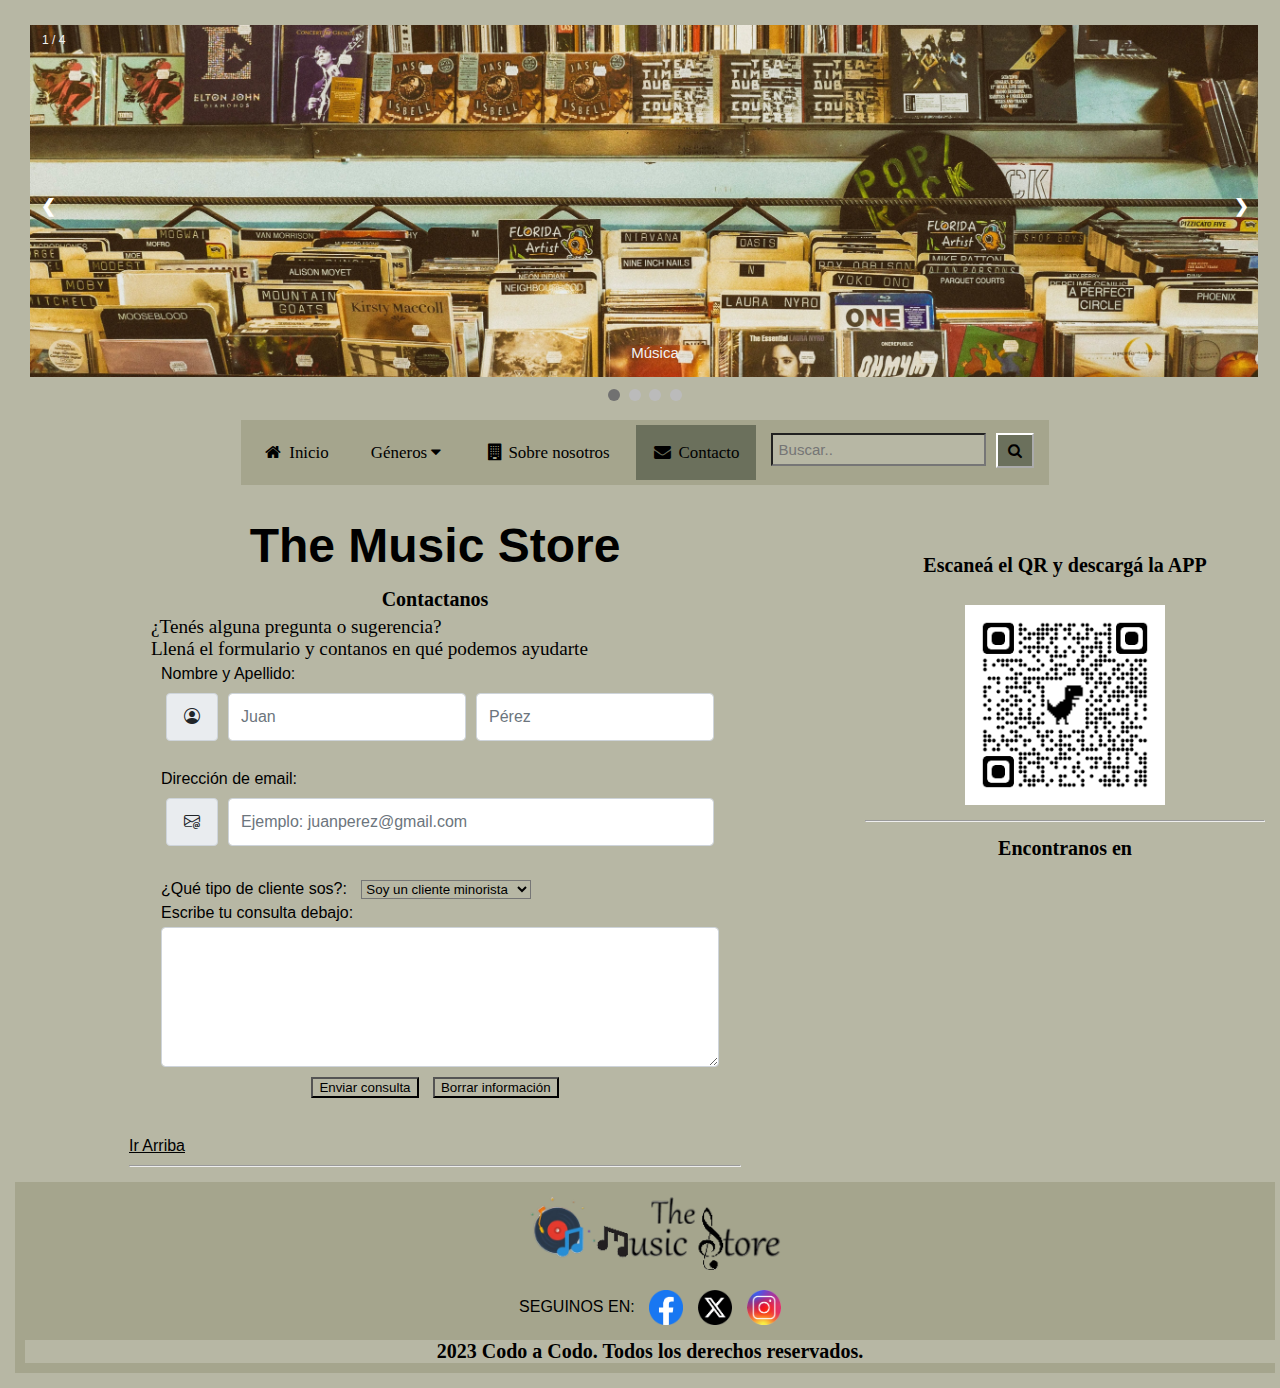
==== contacto.html @ 7a44b541 "comentario" ====
<!DOCTYPE html>
<html lang="en">

<head>
  <meta charset="UTF-8">
  <meta name="viewport" content="width=device-width, initial-scale=1.0">
  <title>The Music Store</title>
  <!-- Aquí se agrega el favicon o el ícono que acompaña el titulo de la página -->
  <link rel="icon" href="./Img/Disk.png">

  <!-- Se agrega Bootstrap para la construcción del formulario y los íconos -->

  <link rel="stylesheet" href="./css/bootstrap.css">
  <link rel="stylesheet" href="https://cdn.jsdelivr.net/npm/bootstrap-icons@1.11.1/font/bootstrap-icons.css">
  <link rel="stylesheet" href="https://cdnjs.cloudflare.com/ajax/libs/font-awesome/4.7.0/css/font-awesome.min.css">


  <!-- CSS Externo -->
  <link rel="stylesheet" href="./css/estilos.css">

</head>

<body>
  <!--Agrego el contenedor que llama al grid-->
  <div class="grid-container">
    <header class="header">

    </header>


    <nav class="midnav" id="navegador">

      <!-- Los menús index, contacto, etc. son enlaces a otros archivos html creados anteriormente -->
      <a href="index.html"><i class="fa fa-fw fa-home"></i>Inicio</a>

      <div class="dropdown">
        <button class="dropbtn" onclick="subMenu()">Géneros
          <i class="fa fa-caret-down"></i>
        </button>
        <div class="dropdown-content" id="miDropdown">
          <a class="active" href="genero1.html"><i class="fa fa-music"></i>Rock</a>
          <a href="genero2.html"><i class="fa fa-music"></i>Cumbia</a>
          <a href="genero3.html"><i class="fa fa-music"></i>Trap</a>
        </div>

      </div>

      <a href="nosotros.html"><i class="fa fa-building"></i>Sobre nosotros</a>
      <a class="active" href="contacto.html"><i class="fa fa-fw fa-envelope"></i>Contacto</a>
      <a href="javascript:void(0);" class="icon" onclick="miMenu()">
        <i class="fa fa-bars" style="color: #000000;"></i></a>

      <div class="search-container">
        <!-- <form action="/action_page.php"> --> <!--validar la busqueda con php -->
        <input type="text" placeholder="Buscar.." name="buscar">
        <button type="submit"><i class="fa fa-search"></i></button>
        <!-- </form> -->
      </div>
    </nav>


    <main class="contenido">
      <br>
      <h1>The Music Store</h1>
      <!-- Sección de formulario -->
      <section id="contacto">
        <!-- Aquí introducimos el código que creará el formulario -->
        <div class="container-lg">
          <div class="text-center">
            <h3>Contactanos</h3>
            <p class="nuevaconsulta">¿Tenés alguna pregunta o sugerencia? <br>
              Llená el formulario y contanos en qué podemos ayudarte</p>
          </div>

          <div class="row justify-content-center my-5">

            <div class="col-lg-6">
              <form>
                <label for="nombre" class="form-label">Nombre y Apellido:</label>
                <div class="mb-4 input-group">
                  <span class="input-group-text">
                    <i class="bi bi-person-circle" style="background-color: #ffffff00;"></i>
                  </span>
                  <input type="text" class="form-control" id="nombre" placeholder="Juan">
                  <input type="text" class="form-control" id="apellido" placeholder="Pérez">
                </div>

                <label for="email" class="form-label">Dirección de email:</label>
                <div class="mb-4 input-group">
                  <span class="input-group-text">
                    <i class="bi bi-envelope-at" style="background-color: #ffffff00;"></i>
                  </span>
                  <input type="email" class="form-control" id="email" autocomplete="off" placeholder="Ejemplo: juanperez@gmail.com">
                </div>

                <label for="TipoConsulta" class="form-label">¿Qué tipo de cliente sos?:</label>
                <select class="form-select" id="TipoConsulta">
                  <option value="ClienteGeneral" selected>Soy un cliente minorista</option>
                  <option value="Artista">Soy un artista</option>
                  <option value="SelloDiscografico">Soy un sello discográfico</option>
                </select>
                <br>

                <label for="consulta" class="form-label">Escribe tu consulta debajo:</label>
                <textarea id="consulta" class="form-control" style="height: 140px"></textarea>

                <div class="mb-4 text-center">
                  <button type="submit" class="btn btn-secondary" id="enviar">Enviar consulta</button>
                  <button type="reset" class="btn btn-primary">Borrar información</button>
                </div>
              </form>
            </div>
          </div>
        </div>
      </section>
      <!-- Esto crea un enlace que nos lleva al inicio de la página -->
      <a href="#">Ir Arriba</a>
      <hr>
    </main>


    <aside class="lateral">
      
     <section class="qr_sect">
      <h3>Escaneá el QR y descargá la APP</h3>
      <br>
      <img class="imgqr" src="./Img/qrcode_boobooboo.netlify.app.png" alt="qrcode_boobooboo" >
      <br>
    </section>
      <hr>
      <!-- Sección Mapa -->
      <section class="map_sect">
        <h3>Encontranos en</h3>
        <br>
        <div class="mapa">

          <iframe class="responsive-iframe"
          src="https://www.google.com/maps/embed?pb=!1m18!1m12!1m3!1d3965.412813805178!2d-58.373416526067274!3d-34.60798014101406!2m3!1f0!2f0!3f0!3m2!1i1024!2i768!4f13.1!3m3!1m2!1s0x95bccadb57fd1e5f%3A0xcc737c4eb0a8614b!2sPlaza%20de%20Mayo!5e0!3m2!1ses-419!2sar!4v1698192715079!5m2!1ses-419!2sar"
            style="border:0;" allowfullscreen="" loading="lazy"
            referrerpolicy="no-referrer-when-downgrade"></iframe>
        </div>
      </section>
    
    </aside>

  





    <!-- Aquí insertamos el pie de página -->

    <footer class="footer">

    </footer>

    <script src="./js/miWeb.js"></script>
  </div>
</body>

</html>
---- css/estilos.css ----
/*En CSS los comentarios se hacen entre estos símbolos*/

/*================================= DISEÑO RESPONSIVE (MOBILE, TABLET Y ESCRITORIO)========================================*/

/*Propuesta Maquetación*/
/*GRID PARA ESCRITORIO*/
.grid-container {
  width: 100%;
  text-align: justify;
  justify-items: center;
  align-items: center;
  display: grid;
  grid-template:
    /*3 columnas y 4 filas
      Defino altura de filas y ancho de columnas en la misma estructura*/
    "header header" auto
    "menu menu" auto
    "contenido lateral" auto
    "footer footer" auto /
    2fr 1fr;
}

/*Encabezado*/
.grid-container .header {
  grid-area: header;
}

/*Menú*/
.grid-container .midnav {
  grid-area: menu;
}

/*Contenido*/
.grid-container .contenido {
  grid-area: contenido;
}

/*Lateral*/
.grid-container .lateral {
  grid-area: lateral;
  display: grid;
   
}




/*Pie*/
.grid-container .footer {
  grid-area: footer;
}



/*Selector universal - Aplica a todos los elementos de la página*/
* {
  margin: 5px;
  /*padding: 5px;*/
  background-color: #B7B7A4;
  text-align: justify;
  font-family: Arial, 'Franklin Gothic Medium', 'Arial Narrow', sans-serif;
}

/*Selector de etiqueta*/
/* h1 {
  color: rgb(0, 0, 0);
  text-align: center;
} */

h1 {
  color: rgb(0, 0, 0);
  text-align: center;
  font-family: 'Oswald', sans-serif;
  font-size: 3rem;
}

h2 {
  font-size: 2rem;
  font-family: 'Poiret One', cursive
}

h3 {
  color: rgb(0, 0, 0);
  text-align: center;
  font-family: 'Poiret One', cursive;
  font-size: 1.25rem;
}


p {
  font-size: 1.2rem;
  font-family: 'Bitter', serif;
  text-justify: distribute;

}

ul,
li {
  font-size: 1.5rem;
  color: rgb(0, 0, 0);
  font-family: 'Poiret One', cursive;
  padding: 5px;
  list-style-type: none;
}


a {
  /* border-radius: 50px; */
  color: black;
}

.contenido .letra {
  font-size: 1.2rem;
  align-self: baseline;
  margin-left: 60%;
}

a:hover {
  background-color: white;
  font-family: 'Poiret One', cursive;
}

a:visited {
  color: black;
  font-family: 'Poiret One', cursive;
  /* background-color: white; */
}

/*Añadir texto a la derecha de un video o imagen*/
.contenedor-video {
  display: flex;
}

.contenido {
  display: grid;
}



.contenedor {
  display: flex;
  justify-content: center;
}

.contenedor .video {
  position: relative;
  max-width: 600px;
  width: 60%;
  justify-content: center;
}


.video {
  width: 50%;
  box-sizing: border-box;
  display: inline-block;
}

.txtCD {
  margin-top: 0;
  float: right;
  box-sizing: border-box;
  width: 45%;
  align-self: center;
}

/*Lucas*/
.contenedor {
  display: flex;
  border: double 2px;
  padding: auto;
  border-color: #c4ceb0;
}

/* contenedor de videos */
video {
  padding: auto;
  border-color: #c4ceb0;
  border-style: ridge;
  /*padding: 5px;*/
  width: 100%;

}

/*Selector de clase - Se puede reutilizar*/
/*Creamos la clase subtitulos, por ejemplo*/
/*Esta clase la aplicamos en la etiqueta que queremos modificar en el index*/
/* .subtitulos {
  margin-left: 50px;
  color: black;
  background-color: rgb(157, 102, 209);
}
 */
/*Puedo crear otras clases y usarlas juntas*/


/*Esta clase se usa en el menú con el nombre de la página correspondiente. 
Ejemplo: En el menú de la página contacto, sólo se coloca la clase en el href contacto*/


/*Selector de ID - Sólo se aplica una vez*/
/*Se aplica en el html*/
#texto {
  color: rgb(0, 0, 0);
  text-align: justify;
  margin-left: 5px;
}

/*==================================DIAPOSITIVAS HEADER================================================*/
/*Creando el carrusel en el header*/
* {
  box-sizing: border-box;
}

body {
  font-family: Verdana, sans-serif;
}

/*Creamos la clase para las diapositivas*/
.mySlides {
  display: none;
}

/*Añadimos posicionamiento vertical a las imagenes que conforman el carrusel*/
img {
  vertical-align: middle;
}

/* Container carrusel*/
.slideshow-container {
  max-width: 100%;
  position: relative;
  margin: auto;
}

/* Botones siguiente y previo, nos da la opción de pasar la imagen manualmente */
.prev,
.next {
  cursor: pointer;
  position: absolute;
  top: 50%;
  width: auto;
  padding: 16px;
  margin-top: -22px;
  color: white;
  font-weight: bold;
  font-size: 1.12rem;
  transition: 0.6s ease;
  border-radius: 0 3px 3px 0;
  user-select: none;
  background-color: #71717100;
}

/*Posicionamos el botón "siguiente" a la derecha*/
.next {
  right: 0;
  border-radius: 3px 0 0 3px;
}

/* Al posicionarnos sobre el botón, añadimos un fondo negro semi transparente */
.prev:hover,
.next:hover {
  background-color: rgba(0, 0, 0, 0.8);
}

/* subtitulos de las imagenes*/
.text {
  color: #f2f2f2;
  font-size: 0.94rem;
  padding: 8px 12px;
  position: absolute;
  bottom: 8px;
  width: 100%;
  text-align: center;
  background-color: #71717100;
}

/* Numeros (1/3 etc) */
.numbertext {
  color: #f2f2f2;
  font-size: 0.75rem;
  padding: 8px 12px;
  position: absolute;
  top: 0;
  background-color: #71717100;
}

/* Los puntos indicadores */
.dot {
  height: 12px;
  width: 12px;
  margin: 0 2px;
  background-color: #bbb;
  border-radius: 50%;
  display: inline-block;
  transition: background-color 0.6 ease;
}

.active_image,
.dot:hover {
  background-color: #717171;
}

/* Animación Fading */
.fade {
  animation-name: fade;
  animation-duration: 2s;
}

/*Añadimos una secuencia de desvanecimiento */
@keyframes fade {
  from {
    opacity: .4
  }

  to {
    opacity: 1
  }
}



/*====================================BARRA DE NAVEGACIÓN O MENÚ=======================================*/
/*Aqui aplicamos efectos al menú*/

.midnav {

  /* overflow: hidden; */
  background-color: #A5A58D;
  position: sticky;
  top: 0;
  min-height: 60px;
  z-index: 1;
  /*con esto posicionamos el menú arriba de todos los elementos, evitando que otro 
se superponga*/
}

/*Estilos para los elementos a del menú*/
.midnav a {
  list-style-type: none;
  float: left;
  display: block;
  background-color: #A5A58D;
  color: #000000;
  text-align: center;
  padding: 14px 16px;
  text-decoration: none;
  font-size: 1.06rem;
  font-family: 'Gelasio', serif;
}

/*Animación de cambio de color cuando un enlace o página está activo*/
.active {
  background-color: #6B705C !important;
  color: rgb(0, 0, 0);
}


/*Ocultamos el icono de barras del menú cuando esté en pantalla completa*/
.midnav .icon {
  display: none;
  margin-top: 0;
}

/*Menú desplegable*/
.dropdown {
  float: left;
  overflow: hidden;
}

.dropdown .dropbtn {
  font-size: 1.06rem;
  border: none;
  outline: none;
  color: rgb(0, 0, 0);
  padding: 14px 16px;
  background-color: #A5A58D;
  font-family: inherit;
  margin: 0;
  font-family: 'Gelasio', serif;
  cursor: pointer;
}

.dropdown-content {
  display: none;
  position: absolute;
  background-color: #B7B7A4;
  min-width: 160px;
  box-shadow: 0px 8px 16px 0px rgba(0, 0, 0, 0.2);
  z-index: 1;
}

.dropdown-content a {
  float: none;
  color: black;
  padding: 12px 16px;
  text-decoration: none;
  display: block;
  text-align: left;
}

/* Cambia el color del enlace cuando se pasa el puntero sobre el elemento*/
.midnav a:hover,
.dropdown:hover .dropbtn {
  background-color: #6B705C;
  color: rgb(0, 0, 0);
}

/* Cambia el color del enlace cuando se pasa el puntero sobre el elemento*/
.dropdown-content a:hover {
  background-color: #B7B7A4;
  color: black;
}

/* Despliega los elementos del menú desplegable al pasar el puntero sobre el elemento*/
/* .dropdown:hover .dropdown-content {
  display: block;
  margin-top: 0;
} */

.show {
  display: block;
}

/*Se cambia el color de fondo del icono de las barras del menú por uno transparente*/
.fa-bars {
  background-color: #71717100;
}

/*Aplicamos transparencia a los iconos de la barra de menú */
/*Icono de la lupa */
.fa-search {
  background-color: #33333300;
}

/*Icono de home*/
.fa-home {
  background-color: #33333300;
  margin-left: 0;
  padding: 0;
}

/*Icono de contacto*/
.fa-fw {
  background-color: #33333300;
  margin-left: 0;
  padding: 0;
}

/*Icono de contacto*/
.fa-envelope {
  margin-left: 0;
}

.fa-caret-down {
  background-color: #71717100;
  margin-left: 0;
  padding: 0;
}

/*Icono nota musical*/
.fa-music {
  background-color: #71717100;
  margin-left: 0;
  padding: 0;
}

/*Icono edificio*/
.fa-building {
  background-color: #71717100;
  margin-left: 0;
  padding: 0;
}


/*======================================BARRA DE BÚSQUEDA==============================================*/

/*Creamos la clase del contenedor de búsqueda para aplicarle los atributos*/
.search-container {
  float: right;
  background-color: #33333300;
  margin-right: 5px;
}

/*Interior de la caja de busqueda */
.search-container input[type=text] {
  padding: 6px;
  margin-top: 8px;
  font-size: 0.94rem;
}

/*Propiedades del botón de búsqueda*/
.search-container button {
  float: right;
  padding: 3px 5px;
  margin-top: 8px;
  margin-right: 10px;
  background: #6B705C;
  font-size: 0.94rem;
  border-color: #ffffff;
  cursor: pointer;
}

/*Animación de cambio de color al pasar el puntero sobre el botón*/
.search-container button:hover {
  background: #B7B7A4;
}


/*=============================================FOOTER==================================================*/

/*Esta clase enmarca todo lo que es el footer */
.footer {
  position: relative;
  left: 0;
  bottom: 0;
  text-align: center;
  width: 100%;
  overflow: hidden;
  background-color: #A5A58D;
}

/*Aplicamos estilos al logo de la empresa/pagina/negocio */
.logo {
  display: block;
  margin-left: auto;
  margin-right: auto;
  width: 20%;
  background-color: #A5A58D;
}

/*Esta clase enmarca todo lo que se refiere a las redes sociales */
.redes {
  display: inline-block;
  text-align: center;
  background-color: #A5A58D;
}

.redes a {
  background-color: #A5A58D;
}

/*Se aplican estilos al logo de facebook, twitter e instagram*/
.facebook {
  background-color: #A5A58D;
  transition: transform .2s;
  /* Animación */
  width: 200px;
  height: 200px;
  margin: 0 auto;
}

.twitter {
  background-color: #A5A58D;
  transition: transform .2s;
  /* Animación */
  width: 200px;
  height: 200px;
  margin: 0 auto;
}

.instagram {
  background-color: #A5A58D;
  transition: transform .2s;
  /* Animación */
  width: 200px;
  height: 200px;
  margin: 0 auto;
}

span {
  background-color: #A5A58D;
}

h4 {
  background-color: #A5A58D;
  text-align: center;
}

/*Aplicamos la animación a las clases correspondientes*/
.facebook img:hover {
  transform: scale(1.5);
  /* (150% zoom - Si el zoom es muy grande, se saldrá del viewport) */
}

.twitter img:hover {
  transform: scale(1.5);
}

.instagram img:hover {
  transform: scale(1.5);
}


/*=================================MAPA RESPONSIVO=====================================================*/
.mapa {
  position: relative;
  overflow: hidden;
  width: 100%;
  min-height: 150px;
  min-width: 150px;
  padding-top: 56.25%;
  /* 16:9 Aspect Ratio (divide 9 by 16 = 0.5625) */
}

/* El estilo del iframe entrará en el contenedor div con ancho y alto máximos */
.responsive-iframe {
  position: absolute;
  top: 0;
  left: 0;
  bottom: 0;
  right: 0;
  width: 100%;
  height: 100%;
}

/*=================================QR RESPONSIVO=====================================================*/
.imgqr {
  position: relative;
  overflow: hidden;
  width: 50%;
  min-height: 100px;
  min-width: 100px;
  justify-self: center;
  align-self: center;
  margin-left: 25%;
}




/*===============TEXTO DIAPOSITIVAS RESPONSIVO=======================
/* Para pantallas pequeñas, cambia tamaño del texto */
@media only screen and (max-width: 300px) {
  .text {
    font-size: 0.68rem
  }
}


/*===================BARRA DE BÚSQUEDA Y MENÚ RESPONSIVO======================
/*Para hacerlo responsivo*/
@media screen and (max-width: 300px) {
  .search-container {
    float: right;
  }

  .search-container input[type=text],
  .search-container button {
    float: left;
    display: block;
    text-align: left;
    width: 100%;
    margin: 0;
    padding: 14px;
  }

  .search-container input[type=text] {
    border: 1px solid #ccc;
  }

  .fa-search {
    margin-left: 50%;
  }
}


/* Cuando la pantalla es menor a 600 pixeles de ancho, ocultamos todos los enlaces,
  excepto por el primero ("Inicio"). Y debe mostrar el icono que abre y cierra el menú(.icon) */
@media screen and (max-width: 640px) {

  /* .midnav a:not(:first-child),
  .dropdown .dropbtn {
    display: none;
  } */

  .midnav a,
  .dropdown .dropbtn {
    display: none;
  }

  .midnav a.icon {
    float: left;
    display: block;
    position: absolute;
  }
}

/* La clase "responsive" se añade a midnav con JavaScript cuando el usuario cliquea en el icono.
  Esta clase hace que midnav se vea bien en pantallas pequeñas.*/
@media screen and (max-width: 640px) {
  .midnav.responsive {
    position: sticky;
  }

  .midnav.responsive .icon {
    position: absolute;
    left: 0;
    top: 0;
  }

  .midnav.responsive a {
    float: none;
    display: block;
    text-align: left;
    position: relative;
    top: 55px;
    margin: auto;
  }

  .midnav.responsive .dropdown-content a {
    position: relative;
    top: 0;
  }

  .midnav.responsive .dropdown {
    float: none;
    position: relative;
    top: 55px;
  }


  .midnav.responsive .dropdown-content {
    position: relative;
    top: 0;
  }

  .midnav.responsive .dropdown .dropbtn {
    display: block;
    width: 100%;
    text-align: left;
  }

  .midnav.responsive .search-container {
    position: absolute;
    right: 0;
    top: 0;
    margin-right: 0;
  }


}

/*===========================FOOTER RESPONSIVO=========================
/*Lo hacemos resposivo*/
@media screen and (max-width: 640px) {
  .redes {
    font-size: 0.68rem;
  }

  h4 {
    font-size: 0.68rem;
  }
}


/* ===================GRID PARA TABLETA====================================*/
@media (max-width: 1024px) {
  /* .enlace{
    padding-left: 20px;
  } */

  .grid-container {

    text-align: justify;
    justify-items: center;
    align-items: center;

    grid-template:
      /*2 columnas y 5 filas*/
      'header' auto
      'menu' auto
      'contenido' auto
      'lateral' auto
      'footer' auto/
      1fr;
  }

  .grid-container .lateral {
    display: inline-flex;
    justify-content: space-around;
    
  }

  .contenido {
    width: 100%;
  }

  .qr_sect {
    width: 25%;
  }

  .map_sect {
    width: 75%;

  }

  h3 {
    font-size: 0.75rem;

  }

  .imgqr {
    justify-self: center;
    width: 100%;
    margin-left: 25%;
    margin-right: 25%;
  }

  .mapa {
    justify-self: center;
    width: 100%;
    min-height: 200px;
    min-width: 400px;
    margin-left: 10%;
    margin-right: 10%;

  }
}

/*==============================GRID PARA MOBILE==================*/
@media(max-width:640px) {



  .grid-container {
    text-align: justify;
    justify-items: center;
    align-items: center;
    grid-template:
      /*1 columna y 5 filas*/
      'header' auto
      'menu' auto
      'contenido' auto
      'lateral' auto
      'footer' auto/
      1fr;
  }

  .grid-container .lateral {
    display: block;
    justify-content: center;
    align-items: center;
    align-content: center;
  }

  .contenido {
    width: 100%;
  }

  .qr_sect {
    width: 100%;
  }

  .map_sect {
    width: 100%;
  }

  h3 {
    font-size: 0.68rem;

  }

  .imgqr {
    justify-self: center;
    width: 50%;
    align-self: center;
    margin-left: 25%;
    margin-right: 25%;
  }

  .mapa {
    justify-self: center;
    width: 100%;
    min-height: 200px;
    min-width: 300px;
    margin-left: 0%;
    margin-right: 0%;
  }
}
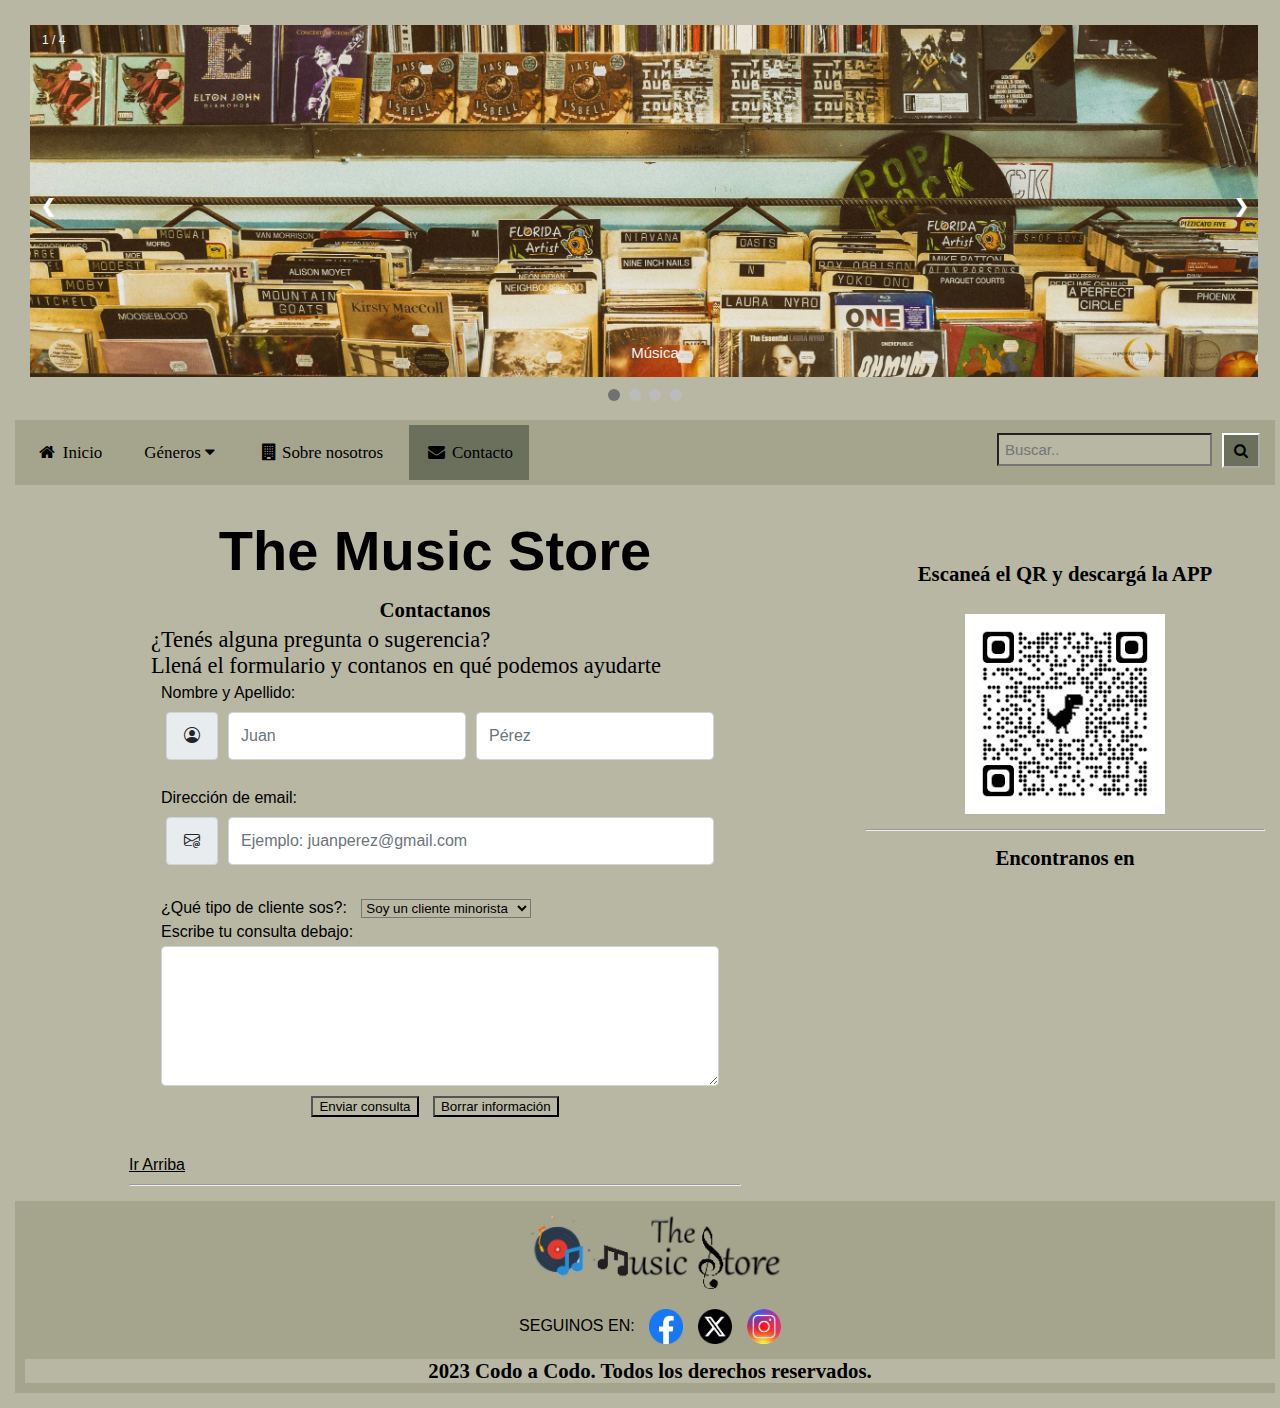
==== commit 6f747f32: "Ajustes finales para la entrega del TPO" ====
--- a/contacto.html
+++ b/contacto.html
@@ -90,7 +90,8 @@
                   <span class="input-group-text">
                     <i class="bi bi-envelope-at" style="background-color: #ffffff00;"></i>
                   </span>
-                  <input type="email" class="form-control" id="email" autocomplete="off" placeholder="Ejemplo: juanperez@gmail.com">
+                  <input type="email" class="form-control" id="email" autocomplete="off"
+                    placeholder="Ejemplo: juanperez@gmail.com">
                 </div>
 
                 <label for="TipoConsulta" class="form-label">¿Qué tipo de cliente sos?:</label>
@@ -120,13 +121,13 @@
 
 
     <aside class="lateral">
-      
-     <section class="qr_sect">
-      <h3>Escaneá el QR y descargá la APP</h3>
-      <br>
-      <img class="imgqr" src="./Img/qrcode_boobooboo.netlify.app.png" alt="qrcode_boobooboo" >
-      <br>
-    </section>
+
+      <section class="qr_sect">
+        <h3>Escaneá el QR y descargá la APP</h3>
+        <br>
+        <img class="imgqr" src="./Img/qrcode_boobooboo.netlify.app.png" alt="qrcode_boobooboo">
+        <br>
+      </section>
       <hr>
       <!-- Sección Mapa -->
       <section class="map_sect">
@@ -135,18 +136,12 @@
         <div class="mapa">
 
           <iframe class="responsive-iframe"
-          src="https://www.google.com/maps/embed?pb=!1m18!1m12!1m3!1d3965.412813805178!2d-58.373416526067274!3d-34.60798014101406!2m3!1f0!2f0!3f0!3m2!1i1024!2i768!4f13.1!3m3!1m2!1s0x95bccadb57fd1e5f%3A0xcc737c4eb0a8614b!2sPlaza%20de%20Mayo!5e0!3m2!1ses-419!2sar!4v1698192715079!5m2!1ses-419!2sar"
-            style="border:0;" allowfullscreen="" loading="lazy"
-            referrerpolicy="no-referrer-when-downgrade"></iframe>
+            src="https://www.google.com/maps/embed?pb=!1m18!1m12!1m3!1d3965.412813805178!2d-58.373416526067274!3d-34.60798014101406!2m3!1f0!2f0!3f0!3m2!1i1024!2i768!4f13.1!3m3!1m2!1s0x95bccadb57fd1e5f%3A0xcc737c4eb0a8614b!2sPlaza%20de%20Mayo!5e0!3m2!1ses-419!2sar!4v1698192715079!5m2!1ses-419!2sar"
+            style="border:0;" allowfullscreen="" loading="lazy" referrerpolicy="no-referrer-when-downgrade"></iframe>
         </div>
       </section>
-    
+
     </aside>
-
-  
-
-
-
 
 
     <!-- Aquí insertamos el pie de página -->
--- a/css/estilos.css
+++ b/css/estilos.css
@@ -1,5 +1,3 @@
-/*En CSS los comentarios se hacen entre estos símbolos*/
-
 /*================================= DISEÑO RESPONSIVE (MOBILE, TABLET Y ESCRITORIO)========================================*/
 
 /*Propuesta Maquetación*/
@@ -28,6 +26,7 @@
 /*Menú*/
 .grid-container .midnav {
   grid-area: menu;
+  width: 100%;
 }
 
 /*Contenido*/
@@ -39,18 +38,14 @@
 .grid-container .lateral {
   grid-area: lateral;
   display: grid;
-   
-}
-
-
-
+}
 
 /*Pie*/
 .grid-container .footer {
   grid-area: footer;
 }
 
-
+/*================================= ASPECTOS DE DISEÑO GENERALES ========================================*/
 
 /*Selector universal - Aplica a todos los elementos de la página*/
 * {
@@ -61,48 +56,46 @@
   font-family: Arial, 'Franklin Gothic Medium', 'Arial Narrow', sans-serif;
 }
 
-/*Selector de etiqueta*/
-/* h1 {
-  color: rgb(0, 0, 0);
-  text-align: center;
-} */
-
 h1 {
   color: rgb(0, 0, 0);
+  font-family: 'Oswald', sans-serif;
   text-align: center;
-  font-family: 'Oswald', sans-serif;
-  font-size: 3rem;
+  font-size: 3.5rem;
 }
 
 h2 {
-  font-size: 2rem;
-  font-family: 'Poiret One', cursive
+  font-family: 'Bitter', serif;
+  font-size: 2.5rem;
 }
 
 h3 {
   color: rgb(0, 0, 0);
+  font-family: 'Bitter', serif;
   text-align: center;
+  font-size: 1.3rem;
+}
+
+h4 {
+  color: rgb(0, 0, 0);
+  font-family: 'Bitter', serif;
+  text-align: center;
+  font-size: 1.7rem;
+  background-color: #A5A58D;
+}
+
+p {
+  font-family: 'Bitter', serif;
+  font-size: 1.4rem;
+  text-justify: distribute;
+}
+
+ul, li {
+  font-size: 1.4rem;
   font-family: 'Poiret One', cursive;
-  font-size: 1.25rem;
-}
-
-
-p {
-  font-size: 1.2rem;
-  font-family: 'Bitter', serif;
-  text-justify: distribute;
-
-}
-
-ul,
-li {
-  font-size: 1.5rem;
   color: rgb(0, 0, 0);
-  font-family: 'Poiret One', cursive;
   padding: 5px;
   list-style-type: none;
 }
-
 
 a {
   /* border-radius: 50px; */
@@ -134,8 +127,6 @@
 .contenido {
   display: grid;
 }
-
-
 
 .contenedor {
   display: flex;
@@ -148,7 +139,6 @@
   width: 60%;
   justify-content: center;
 }
-
 
 .video {
   width: 50%;
@@ -179,7 +169,6 @@
   border-style: ridge;
   /*padding: 5px;*/
   width: 100%;
-
 }
 
 /*Selector de clase - Se puede reutilizar*/
@@ -196,7 +185,6 @@
 
 /*Esta clase se usa en el menú con el nombre de la página correspondiente. 
 Ejemplo: En el menú de la página contacto, sólo se coloca la clase en el href contacto*/
-
 
 /*Selector de ID - Sólo se aplica una vez*/
 /*Se aplica en el html*/
@@ -319,20 +307,17 @@
 }
 
 
-
 /*====================================BARRA DE NAVEGACIÓN O MENÚ=======================================*/
 /*Aqui aplicamos efectos al menú*/
 
 .midnav {
-
   /* overflow: hidden; */
   background-color: #A5A58D;
   position: sticky;
   top: 0;
   min-height: 60px;
   z-index: 1;
-  /*con esto posicionamos el menú arriba de todos los elementos, evitando que otro 
-se superponga*/
+  /*con esto posicionamos el menú arriba de todos los elementos, evitando que otro se superponga*/
 }
 
 /*Estilos para los elementos a del menú*/
@@ -354,7 +339,6 @@
   background-color: #6B705C !important;
   color: rgb(0, 0, 0);
 }
-
 
 /*Ocultamos el icono de barras del menú cuando esté en pantalla completa*/
 .midnav .icon {
@@ -572,11 +556,6 @@
   background-color: #A5A58D;
 }
 
-h4 {
-  background-color: #A5A58D;
-  text-align: center;
-}
-
 /*Aplicamos la animación a las clases correspondientes*/
 .facebook img:hover {
   transform: scale(1.5);
@@ -665,9 +644,10 @@
 }
 
 
-/* Cuando la pantalla es menor a 600 pixeles de ancho, ocultamos todos los enlaces,
-  excepto por el primero ("Inicio"). Y debe mostrar el icono que abre y cierra el menú(.icon) */
-@media screen and (max-width: 640px) {
+/* Cuando la pantalla es menor a 850 pixeles de ancho, ocultamos todos los enlaces,
+  excepto por el primero ("Inicio"). Y debe mostrar el icono que abre y cierra el menú(.icon)  
+  Usando 850px en vez de 640px evitamos que el menú se vaya a dos líneas*/
+@media screen and (max-width: 850px) {
 
   /* .midnav a:not(:first-child),
   .dropdown .dropbtn {
@@ -688,7 +668,7 @@
 
 /* La clase "responsive" se añade a midnav con JavaScript cuando el usuario cliquea en el icono.
   Esta clase hace que midnav se vea bien en pantallas pequeñas.*/
-@media screen and (max-width: 640px) {
+@media screen and (max-width: 850px) {
   .midnav.responsive {
     position: sticky;
   }
@@ -738,7 +718,6 @@
     margin-right: 0;
   }
 
-
 }
 
 /*===========================FOOTER RESPONSIVO=========================
@@ -755,11 +734,14 @@
 
 
 /* ===================GRID PARA TABLETA====================================*/
+/*Hay algunos problemas con align y justify en este tamaño. Ver porque no logro hacerlo*/
 @media (max-width: 1024px) {
   /* .enlace{
     padding-left: 20px;
   } */
-
+  html {
+    font-size: 15px;
+  }
   .grid-container {
 
     text-align: justify;
@@ -778,7 +760,7 @@
 
   .grid-container .lateral {
     display: inline-flex;
-    justify-content: space-around;
+    justify-content: space-between;
     
   }
 
@@ -787,12 +769,19 @@
   }
 
   .qr_sect {
-    width: 25%;
+    width: 30%;
+    height: 100%;
+    justify-items: center;
+    align-items: center;
+    margin: 0;
+    margin-left: -12%;
+    padding: 0;
   }
 
   .map_sect {
-    width: 75%;
-
+    width: 70%;
+    justify-items: center;
+    align-items: center;
   }
 
   h3 {
@@ -801,27 +790,32 @@
   }
 
   .imgqr {
+    position: relative;
+    justify-self: center;
+    align-self: center;
+    width: 100%;
+    margin-left: -10%;
+    min-height: 75px;
+    
+  }
+
+  .mapa {
+    position: relative;
     justify-self: center;
     width: 100%;
-    margin-left: 25%;
-    margin-right: 25%;
-  }
-
-  .mapa {
-    justify-self: center;
-    width: 100%;
-    min-height: 200px;
-    min-width: 400px;
+    min-height: 75px;
+    min-width: 150px;
     margin-left: 10%;
     margin-right: 10%;
-
   }
 }
 
 /*==============================GRID PARA MOBILE==================*/
 @media(max-width:640px) {
 
-
+  html {
+    font-size: 14px;
+  }
 
   .grid-container {
     text-align: justify;
@@ -858,7 +852,6 @@
 
   h3 {
     font-size: 0.68rem;
-
   }
 
   .imgqr {
@@ -877,4 +870,16 @@
     margin-left: 0%;
     margin-right: 0%;
   }
+
+  .contenedor {
+    display: grid;
+
+    .video{
+      width: 100%;
+    }
+
+    .txtCD{
+      width: 100%;
+    }
+  }
 }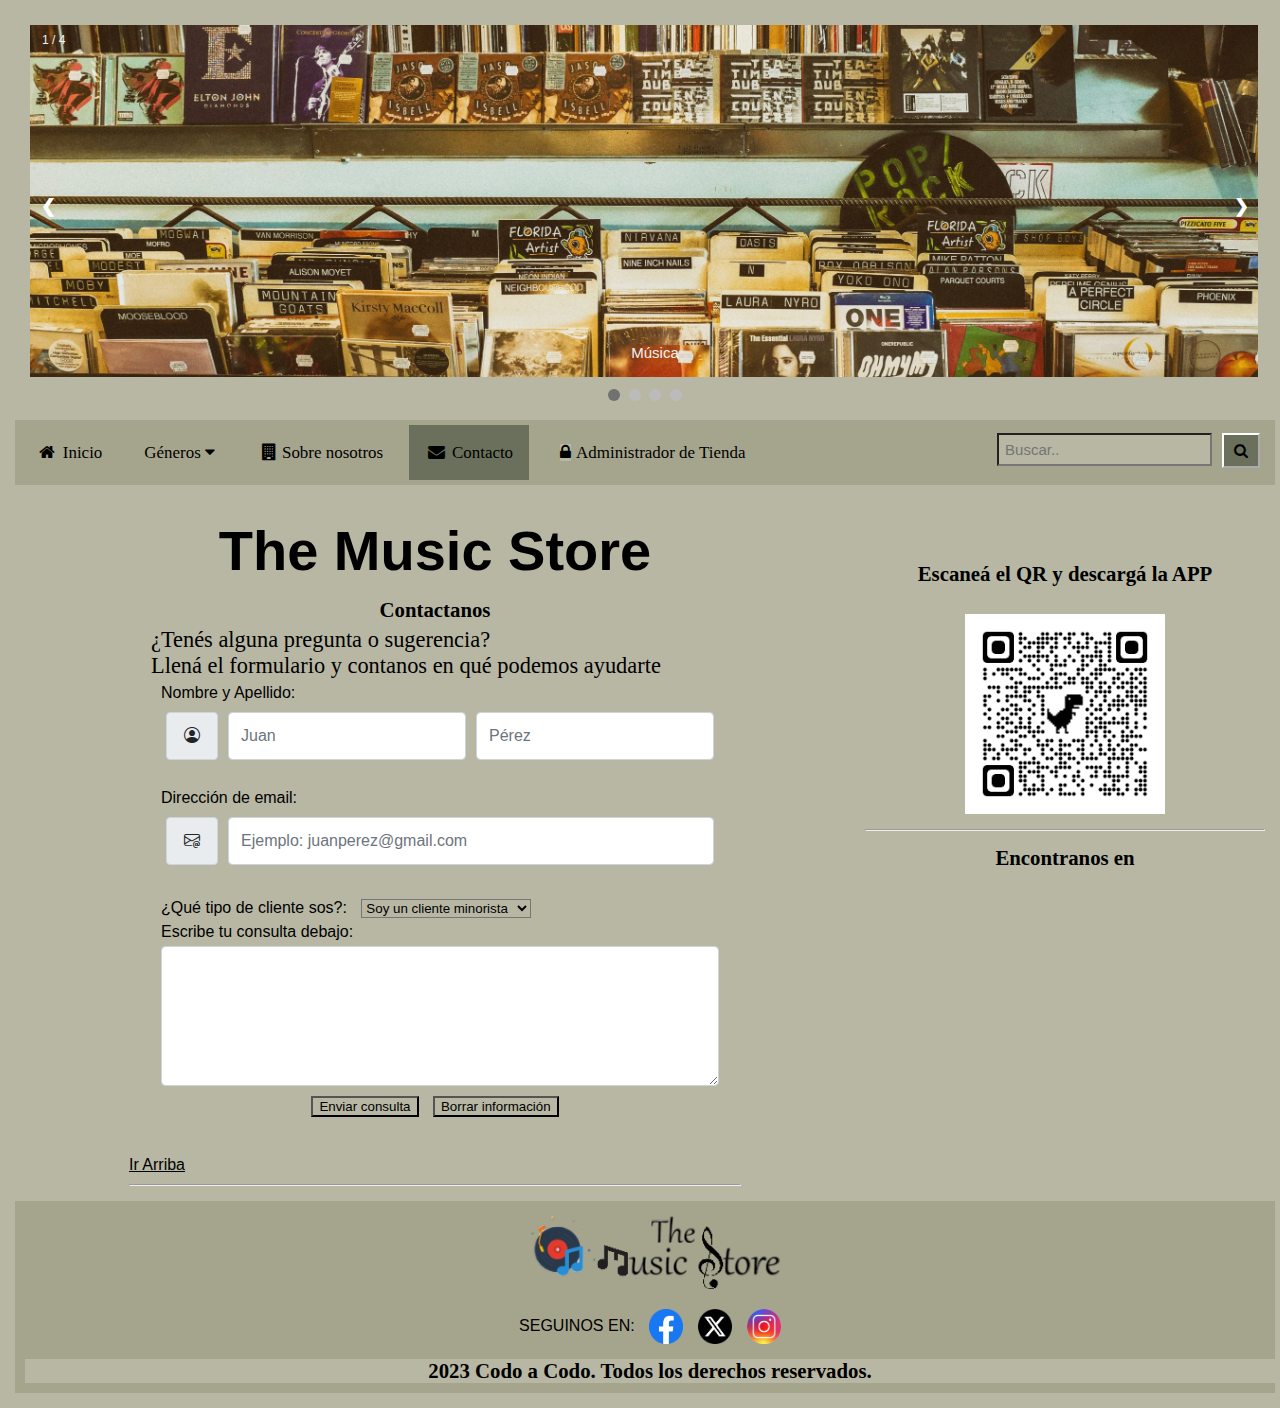
==== commit 82aad103: "Se agrega link al menú de administrador de la tienda" ====
--- a/contacto.html
+++ b/contacto.html
@@ -47,6 +47,7 @@
 
       <a href="nosotros.html"><i class="fa fa-building"></i>Sobre nosotros</a>
       <a class="active" href="contacto.html"><i class="fa fa-fw fa-envelope"></i>Contacto</a>
+      <a href="login.html" target="_blank"><i class="fa fa-solid fa-lock"></i>Administrador de Tienda</a>
       <a href="javascript:void(0);" class="icon" onclick="miMenu()">
         <i class="fa fa-bars" style="color: #000000;"></i></a>
 
@@ -140,8 +141,7 @@
             style="border:0;" allowfullscreen="" loading="lazy" referrerpolicy="no-referrer-when-downgrade"></iframe>
         </div>
       </section>
-
-    </aside>
+     </aside>
 
 
     <!-- Aquí insertamos el pie de página -->
--- a/css/estilos.css
+++ b/css/estilos.css
@@ -38,6 +38,7 @@
 .grid-container .lateral {
   grid-area: lateral;
   display: grid;
+
 }
 
 /*Pie*/
@@ -80,7 +81,7 @@
   font-family: 'Bitter', serif;
   text-align: center;
   font-size: 1.7rem;
-  background-color: #A5A58D;
+  /* background-color: #A5A58D;*/
 }
 
 p {
@@ -89,7 +90,8 @@
   text-justify: distribute;
 }
 
-ul, li {
+ul,
+li {
   font-size: 1.4rem;
   font-family: 'Poiret One', cursive;
   color: rgb(0, 0, 0);
@@ -138,6 +140,7 @@
   max-width: 600px;
   width: 60%;
   justify-content: center;
+  align-self: center;
 }
 
 .video {
@@ -571,6 +574,7 @@
 }
 
 
+
 /*=================================MAPA RESPONSIVO=====================================================*/
 .mapa {
   position: relative;
@@ -595,13 +599,12 @@
 
 /*=================================QR RESPONSIVO=====================================================*/
 .imgqr {
-  position: relative;
+  position: abolute;
   overflow: hidden;
   width: 50%;
   min-height: 100px;
   min-width: 100px;
-  justify-self: center;
-  align-self: center;
+
   margin-left: 25%;
 }
 
@@ -734,14 +737,16 @@
 
 
 /* ===================GRID PARA TABLETA====================================*/
-/*Hay algunos problemas con align y justify en este tamaño. Ver porque no logro hacerlo*/
+
 @media (max-width: 1024px) {
+
   /* .enlace{
     padding-left: 20px;
   } */
   html {
     font-size: 15px;
   }
+
   .grid-container {
 
     text-align: justify;
@@ -760,28 +765,40 @@
 
   .grid-container .lateral {
     display: inline-flex;
-    justify-content: space-between;
-    
+    justify-content: space-around;
+    justify-items: center;
+    overflow: hidden;
+
+
   }
 
   .contenido {
     width: 100%;
   }
-
+.contenido_lateral{
+  width: 100%;
+}
   .qr_sect {
     width: 30%;
     height: 100%;
     justify-items: center;
     align-items: center;
+    align-self: center;
+    justify-self: center;
     margin: 0;
-    margin-left: -12%;
+    margin-right: 5px;
+    margin-left: 0px;
     padding: 0;
   }
 
   .map_sect {
     width: 70%;
     justify-items: center;
-    align-items: center;
+    align-content: center;
+    justify-content: space-evenly;
+    margin-left: 5px;
+    margin-right: 2.5px;
+
   }
 
   h3 {
@@ -794,19 +811,19 @@
     justify-self: center;
     align-self: center;
     width: 100%;
-    margin-left: -10%;
+    margin-left: 0%;
     min-height: 75px;
-    
+
   }
 
   .mapa {
     position: relative;
     justify-self: center;
+    align-self: center;
     width: 100%;
-    min-height: 75px;
-    min-width: 150px;
-    margin-left: 10%;
-    margin-right: 10%;
+    min-width: 400px;
+    margin-left: 0;
+    margin-right: 0;
   }
 }
 
@@ -833,9 +850,10 @@
 
   .grid-container .lateral {
     display: block;
-    justify-content: center;
+    /*justify-content: center;*/
+    justify-items: center;
     align-items: center;
-    align-content: center;
+    /*    align-content: center;*/
   }
 
   .contenido {
@@ -844,10 +862,20 @@
 
   .qr_sect {
     width: 100%;
+    height: 100%;
+    justify-items: center;
+    align-items: center;
+    padding: 0;
+    margin-left: 0px;
+
+
   }
 
   .map_sect {
     width: 100%;
+    justify-items: center;
+    justify-content: space-around;
+    align-items: center;
   }
 
   h3 {
@@ -874,11 +902,11 @@
   .contenedor {
     display: grid;
 
-    .video{
+    .video {
       width: 100%;
     }
 
-    .txtCD{
+    .txtCD {
       width: 100%;
     }
   }
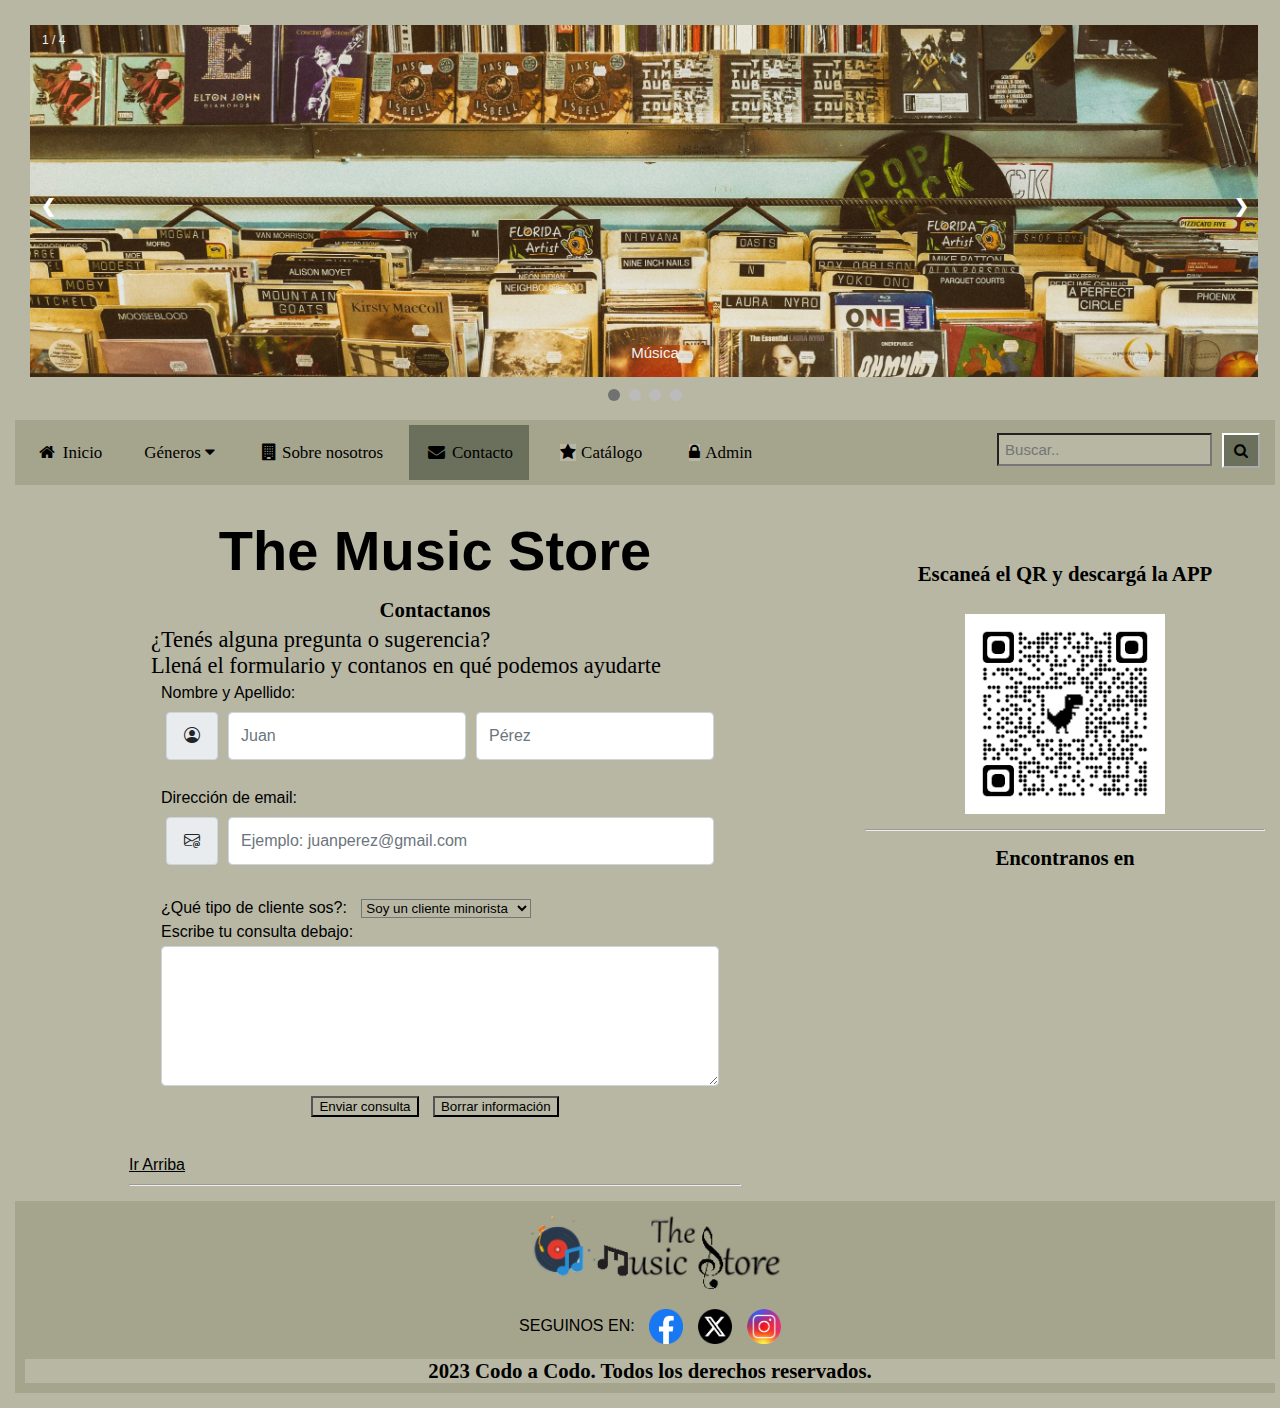
==== commit 08c9ece2: "Se agrega página de Catálogo" ====
--- a/contacto.html
+++ b/contacto.html
@@ -47,7 +47,8 @@
 
       <a href="nosotros.html"><i class="fa fa-building"></i>Sobre nosotros</a>
       <a class="active" href="contacto.html"><i class="fa fa-fw fa-envelope"></i>Contacto</a>
-      <a href="login.html" target="_blank"><i class="fa fa-solid fa-lock"></i>Administrador de Tienda</a>
+      <a href="https://tp2-grupo18back.netlify.app/listado2"><i class="fa fa-solid fa-star"></i>Catálogo</a>
+      <a href="login.html" target="_blank"><i class="fa fa-solid fa-lock"></i>Admin</a>
       <a href="javascript:void(0);" class="icon" onclick="miMenu()">
         <i class="fa fa-bars" style="color: #000000;"></i></a>
 
